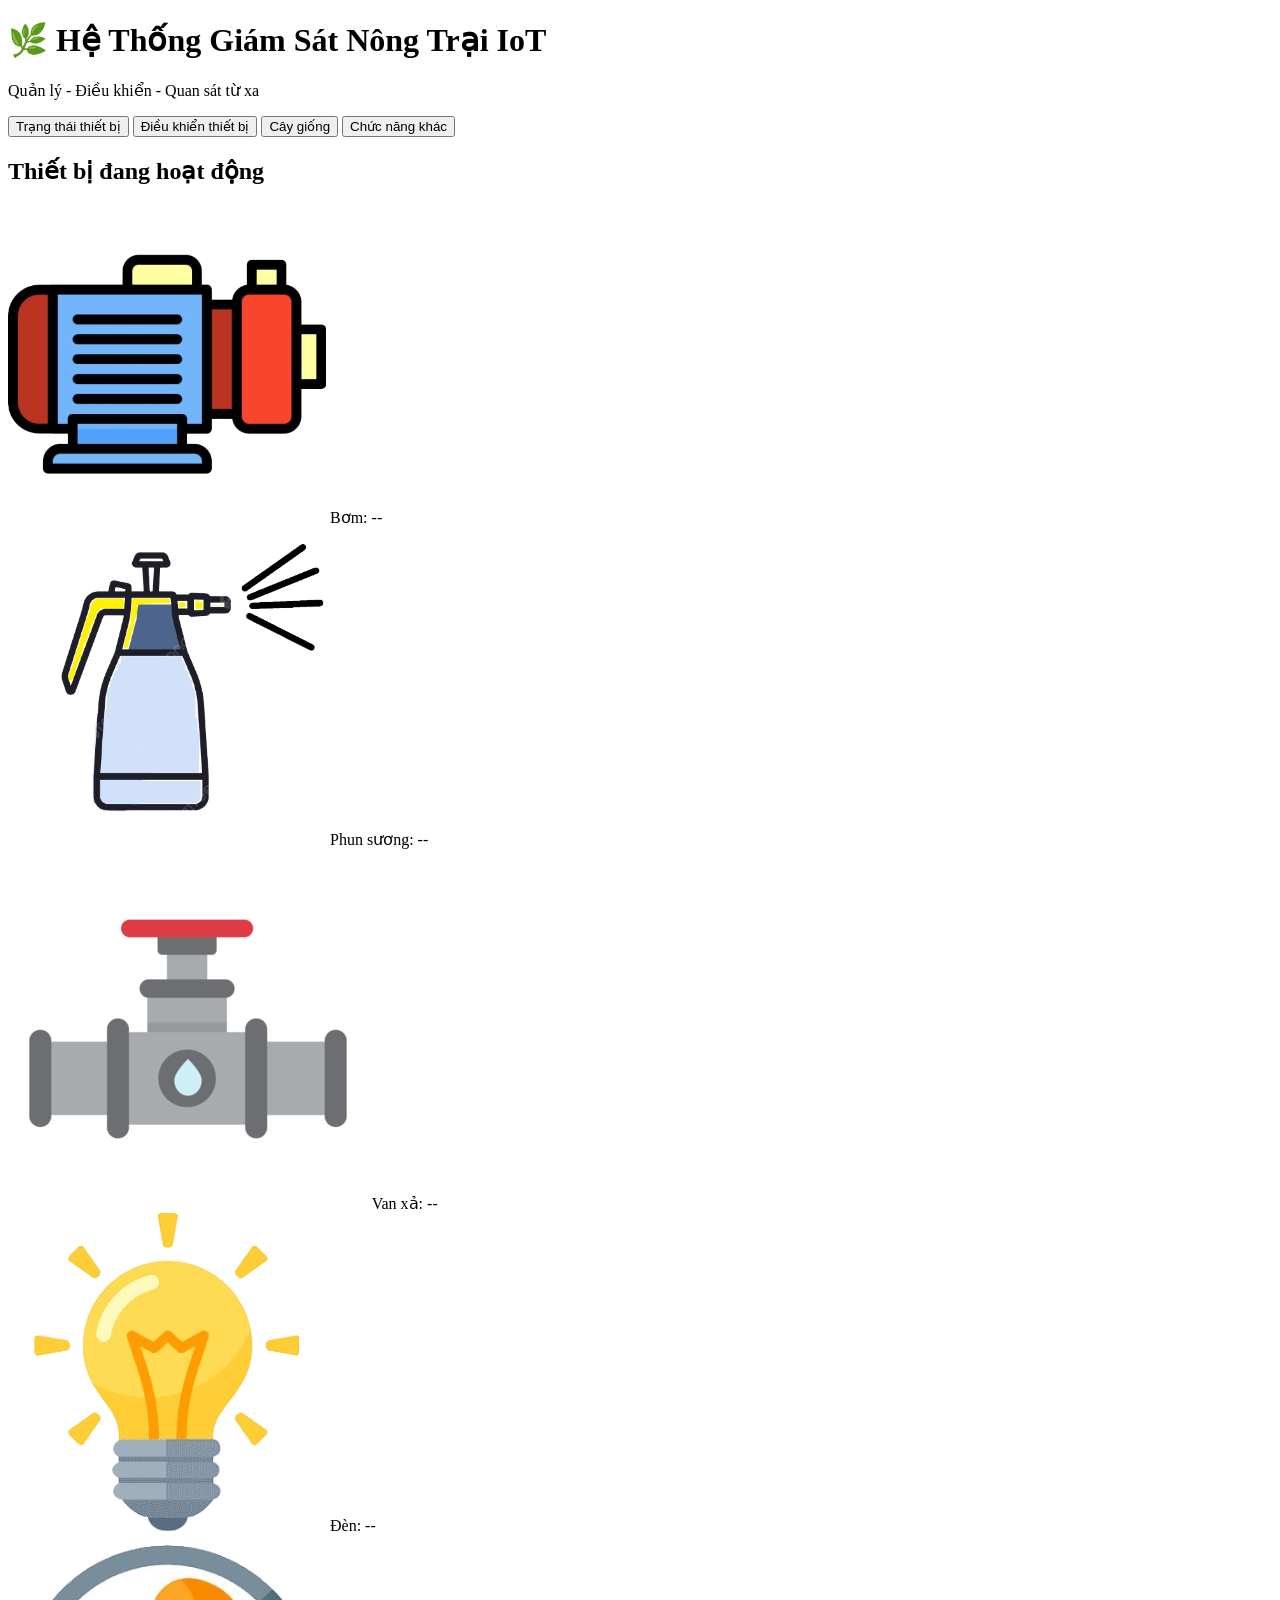
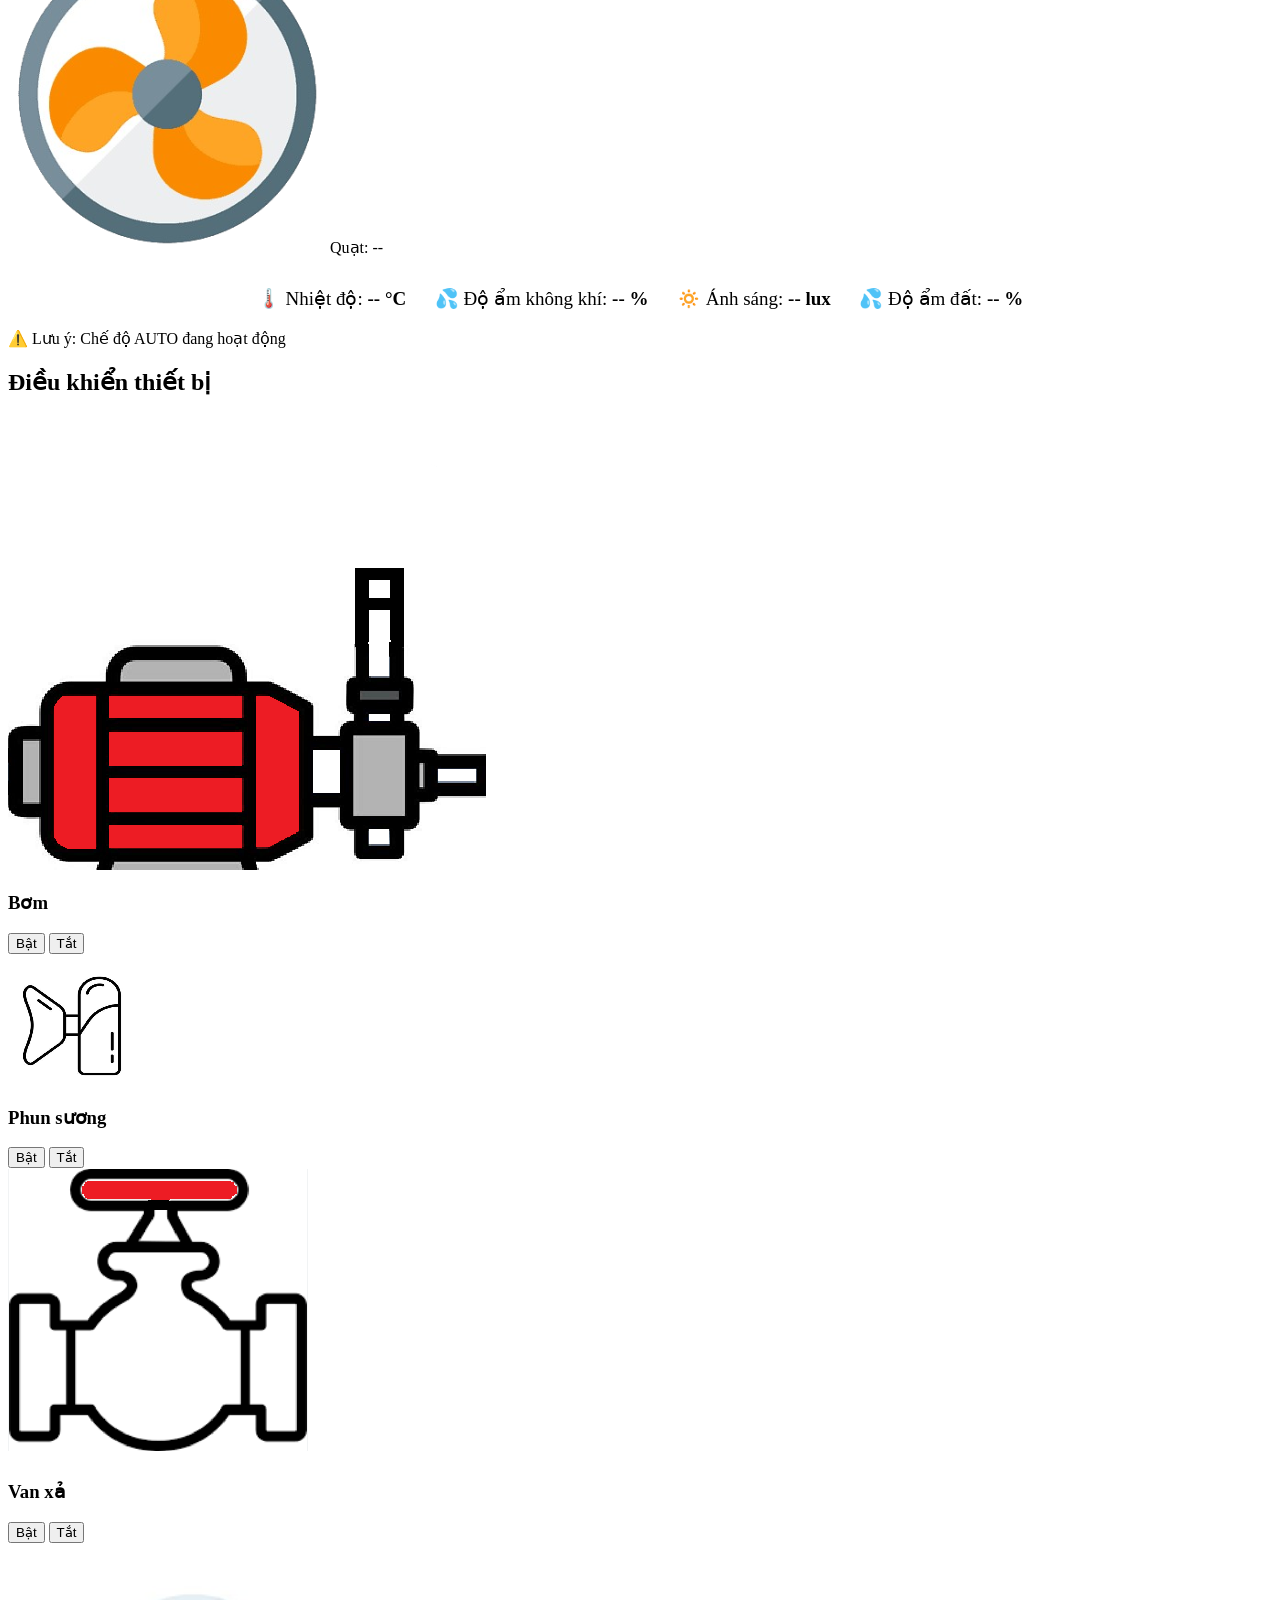
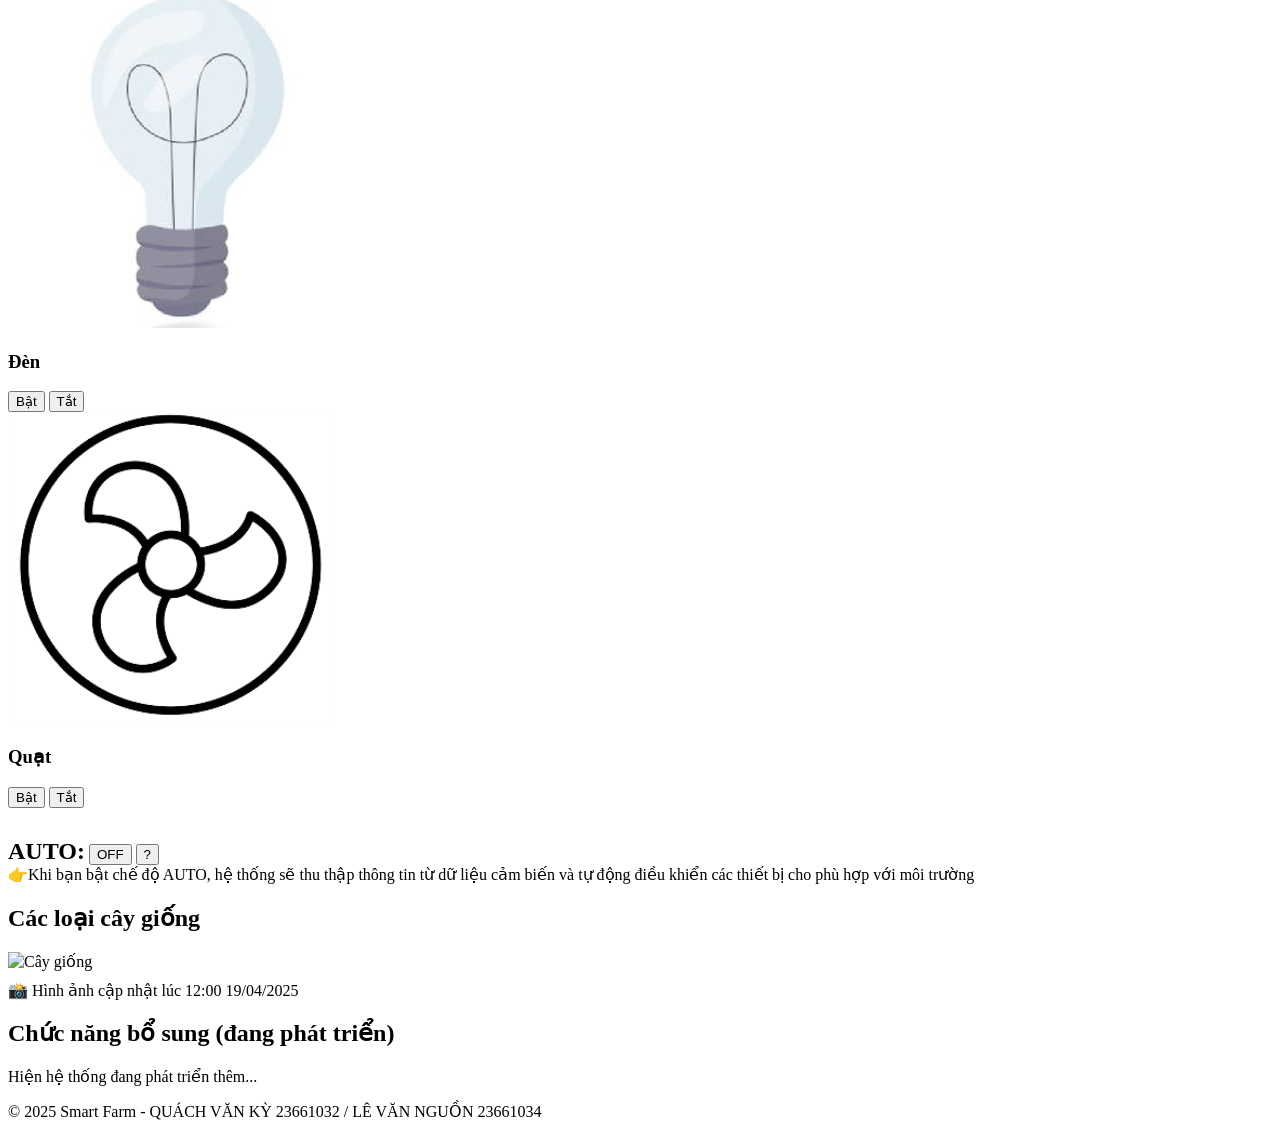
==== websf.html @ da536ebf "Add files via upload" ====
<!DOCTYPE html>
<html lang="vi">

<head>
  <meta charset="UTF-8">
  <title>Hệ thống Smartfarm IoT</title>
  <link rel="stylesheet" href="kieu.css" />
</head>

<body>
  <header>
    <h1>🌿 Hệ Thống Giám Sát Nông Trại IoT</h1>
    <p>Quản lý - Điều khiển - Quan sát từ xa</p>
  </header>

  <nav>
    <button class="tab-btn active" data-tab="status">Trạng thái thiết bị</button>
    <button class="tab-btn" data-tab="control">Điều khiển thiết bị</button>
    <button class="tab-btn" data-tab="nursery">Cây giống</button>
    <button class="tab-btn" data-tab="other">Chức năng khác</button>
  </nav>

  <!-- TAB 1: Trạng thái thiết bị -->
  <div id="status" class="tab-content active">
    <div class="card">
      <h2>Thiết bị đang hoạt động</h2>
      <div class="status-box">
        <div><img src="img/pumpbg.png" alt="Bơm"> Bơm: <span id="status-pump">--</span></div>
        <div><img src="img/mistbg.png" alt="Phun sương"> Phun sương: <span id="status-mist">--</span></div>
        <div><img src="img/valvebg.png" alt="Van xả"> Van xả: <span id="status-valve">--</span></div>
        <div><img src="img/denbg.png" alt="Đèn"> Đèn: <span id="status-light">--</span></div>
        <div><img src="img/fanbg.png" alt="Quạt"> Quạt: <span id="status-fan">--</span></div>
      </div>
      
      <p style="margin-top:30px; text-align: center; font-size: 19px;">
        🌡️ Nhiệt độ: <strong id="nhietdo-value">-- °C</strong>
        &nbsp;&nbsp;&nbsp;&nbsp; 💦 Độ ẩm không khí: <strong id="doam-value">-- %</strong>
        &nbsp;&nbsp;&nbsp;&nbsp; 🔅 Ánh sáng: <strong id="anhsang-value">-- lux</strong>
        &nbsp;&nbsp;&nbsp;&nbsp; 💦 Độ ẩm đất: <strong id="doamdat-value">-- %</strong>
      </p>
    </div>
    <!-- Popup cảnh báo AUTO -->
    <div id="autoPopup" class="auto-popup hidden">
      <div class="popup-content">
        <p>⚠️ Lưu ý: Chế độ AUTO đang hoạt động</p>
      </div>
    </div>
  </div>

  <!-- TAB 2: Điều khiển thiết bị -->
  <div id="control" class="tab-content">
    <div class="card">
      <h2>Điều khiển thiết bị</h2>
      
      <div class="control-box">
        <div class="device-control">

          <!-- <button onclick="toggleDevice(this)">💧 Bơm: TẮT</button> -->
          <img id="pum" src="img/pump.png" alt="Bơm"/>
          <h3>Bơm</h3>
          <div class="btn-group">
            <button id="btn1">Bật</button>
            <button id="btn2">Tắt</button>
          </div>
        </div>
        <!-- <button onclick="toggleDevice(this)">☁️ Phun sương: TẮT</button> -->
          <div class="device-control">
            <img id="mist" src="img/mist.png" alt="Phun sương"/>
            <h3>Phun sương</h3>
            <div class="btn-group">
              <button id="btn3">Bật</button>
              <button id="btn4">Tắt</button>
            </div>
          </div>
          <!-- <button onclick="toggleDevice(this)">💨 Van xả: TẮT</button> -->
          <div class="device-control">
            <img id="valve" src="img/valve.png" alt="Van xả"/>
            <h3>Van xả</h3>
            <div class="btn-group">
              <button id="btn5">Bật</button>
              <button id="btn6">Tắt</button>
            </div>
          </div>
          <!-- <button onclick="toggleDevice(this)">💡 Đèn: TẮT</button> -->
          <div class="device-control">
            <img id="light" src="img/den.png" alt="Đèn"/>
            <h3>Đèn</h3>
            <div class="btn-group">
              <button id="btn7">Bật</button>
              <button id="btn8">Tắt</button>
            </div>
          </div>
        <!-- <button onclick="toggleDevice(this)">💨 Quạt: TẮT</button> -->
        <div class="device-control">
          <img id="fan" src="img/fan.png" alt="Quạt"/>
          <h3>Quạt</h3>
          <div class="btn-group">
            <button id="btn9">Bật</button>
            <button id="btn10">Tắt</button>
          </div>
        </div>
      </div>
      
      <div class="control-box">
        <!-- Nút AUTO -->
        <div class="card" style="margin-top: 30px;">
          <div class="auto-row">
            <h2 style="display:inline">AUTO:</h2>
            <button id="autoBtn">OFF</button>
            <button id="attrBtn">?</button>
          </div>
          <span id="info">
            👉Khi bạn bật chế độ AUTO, hệ thống sẽ thu thập thông tin từ dữ liệu cảm biến và 
            tự động điều khiển các thiết bị cho phù hợp với môi trường
          </span>
        </div>

      </div>
    </div>
  </div>

  <!-- TAB 3: Trang nuôi trồng cây giống -->
  <div id="nursery" class="tab-content">
    <div class="card">
      <h2>Các loại cây giống</h2>
      <div class="plant-image">
        <img src="https://images.unsplash.com/photo-1601004890684-d8cbf643f5f2" alt="Cây giống" />
      </div>
      <p style="margin-top:10px">📸 Hình ảnh cập nhật lúc <span id="timestamp">12:00 19/04/2025</span></p>
    </div>
  </div>

  <!-- TAB 4: Chức năng khác -->
  <div id="other" class="tab-content">
    <div class="card">
      <h2>Chức năng bổ sung (đang phát triển)</h2>
      <p>Hiện hệ thống đang phát triển thêm...</p>
    </div>
  </div>

  <script>
    const tabs = document.querySelectorAll('.tab-btn');
    const contents = document.querySelectorAll('.tab-content');

    tabs.forEach(btn => {
      btn.addEventListener('click', () => {
        tabs.forEach(b => b.classList.remove('active'));
        contents.forEach(c => c.classList.remove('active'));
        btn.classList.add('active');
        document.getElementById(btn.dataset.tab).classList.add('active');
      });
    });
  </script>
  <footer>
    <p>© 2025 Smart Farm - QUÁCH VĂN KỲ 23661032 / LÊ VĂN NGUỒN 23661034</p>
  </footer>
  
  <!-- Kết nối Firebase -->
  <!-- The core Firebase JS SDK is always required and must be listed first -->
  <script src="https://www.gstatic.com/firebasejs/8.2.10/firebase-app.js"></script>
  <script src="https://www.gstatic.com/firebasejs/8.2.10/firebase-database.js"></script>
  <!-- TODO: Add SDKs for Firebase products that you want to use
       https://firebase.google.com/docs/web/setup#available-libraries -->
  <script src="https://www.gstatic.com/firebasejs/8.2.10/firebase-analytics.js"></script>
  
  <script>
    // Firebase cấu hình
    var firebaseConfig = {
      apiKey: "AIzaSyBaZgHe9UKU5Qe6FBgsW0VPmNHX028jzmU",
      authDomain: "smartfam-9256d.firebaseapp.com",
      databaseURL: "https://smartfam-9256d-default-rtdb.firebaseio.com",
      projectId: "smartfam-9256d",
      storageBucket: "smartfam-9256d.firebasestorage.app",
      messagingSenderId: "1020077202687",
      appId: "1:1020077202687:web:d27398e5fa0f1f609b00ca",
      measurementId: "G-1LXSHL9HDZ"
    };
    // Khởi tạo Firebase
    firebase.initializeApp(firebaseConfig);
    firebase.analytics();
    // Lấy phần tử DOM
    var nhietdo = document.getElementById('nhietdo-value');
    var doam = document.getElementById('doam-value');
    var anhsang = document.getElementById('anhsang-value');
    var doamdat = document.getElementById('doamdat-value');
    // Đọc dữ liệu từ Firebase
    var dbRef = firebase.database().ref().child('Nhietdo');  
    var dbRef2 = firebase.database().ref('doam');
    var dbRef3 = firebase.database().ref('anhsang');
    var dbRef4 = firebase.database().ref('doamdat');
    dbRef.on('value', snap => nhietdo.innerText = snap.val() + " °C");
    dbRef2.on('value', snap => doam.innerText = snap.val() + " %");
    dbRef3.on('value', snap => anhsang.innerText = snap.val()+ " lux");
    dbRef4.on('value', snap => doamdat.innerText = snap.val() + " %"); 

    //----- CẬP NHẬT TRẠNG THÁI THIẾT BỊ TỪ FIREBASE ------------------------------------
    function updateUIFromFirebase(img, btnOn, btnOff, imgOnSrc, imgOffSrc, value) {
    if (value === 1) {
      img.src = imgOnSrc;
      btnOn.classList.add('active-on');
      btnOff.classList.remove('active-on', 'active-off');
    } else {
      img.src = imgOffSrc;
      btnOff.classList.add('active-off');
      btnOn.classList.remove('active-on', 'active-off');
    }}

    // ======== BƠM ========================
    firebase.database().ref("thietbi1/bom").on('value', snapshot => {
      const value = snapshot.val();
      updateUIFromFirebase(imgpum, btn1, btn2, 'img/pumpon1.png', 'img/pump.png', value);
    });

    // ======== PHUN SƯƠNG ==================
    firebase.database().ref("thietbi2/phun_suong").on('value', snapshot => {
      const value = snapshot.val();
      updateUIFromFirebase(imgmist, btn3, btn4, 'img/miston.png', 'img/mist.png', value);
    });

    // ======== VAN XẢ ======================
    firebase.database().ref("thietbi3/van_xa").on('value', snapshot => {
      const value = snapshot.val();
      updateUIFromFirebase(imgvalve, btn5, btn6, 'img/valveon.png', 'img/valve.png', value);
    });

    // ======== ĐÈN =========================
    firebase.database().ref("thietbi4/den").on('value', snapshot => {
      const value = snapshot.val();
      updateUIFromFirebase(imglight, btn7, btn8, 'img/denon.png', 'img/den.png', value);
    });

    // ======== QUẠT ========================
    firebase.database().ref("thietbi5/quat").on('value', snapshot => {
      const value = snapshot.val();
      updateUIFromFirebase(imgfan, btn9, btn10, 'img/fanon.png', 'img/fan.png', value);
    });

    // ===============ĐỌC TRẠNG THÁI BẬT/ TẮT CÁC THIẾT BỊ===========================
    
    // DOM phần tử hiển thị trạng thái thiết bị
    const statusPump = document.getElementById('status-pump');
    const statusMist = document.getElementById('status-mist');
    const statusValve = document.getElementById('status-valve');
    const statusLight = document.getElementById('status-light');
    const statusFan = document.getElementById('status-fan');

    // Ghi nhận trạng thái các thiết bị từ Firebase và cập nhật giao diện
    firebase.database().ref("thietbi1/bom").on('value', snapshot => {
      const value = snapshot.val();
      statusPump.innerText = value === 1 ? "BẬT" : "TẮT";
    });

    firebase.database().ref("thietbi2/phun_suong").on('value', snapshot => {
      const value = snapshot.val();
      statusMist.innerText = value === 1 ? "BẬT" : "TẮT";
    });

    firebase.database().ref("thietbi3/van_xa").on('value', snapshot => {
      const value = snapshot.val();
      statusValve.innerText = value === 1 ? "BẬT" : "TẮT";
    });

    firebase.database().ref("thietbi4/den").on('value', snapshot => {
      const value = snapshot.val();
      statusLight.innerText = value === 1 ? "BẬT" : "TẮT";
    });

    firebase.database().ref("thietbi5/quat").on('value', snapshot => {
      const value = snapshot.val();
      statusFan.innerText = value === 1 ? "BẬT" : "TẮT";
    });

    // ============ AUTO BUTTON ==============================
    firebase.database().ref("autoBtn").on("value", (snapshot) => {
      const value = snapshot.val();
      if (value === 1) {
        btn.classList.add("on");
        btn.classList.remove("off");
        btn.textContent = "ON";
      } else {
        btn.classList.remove("on");
        btn.classList.add("off");
        btn.textContent = "OFF";
      }
    });
  </script>
  <script src="function_02.js"></script>

</body>
</html>
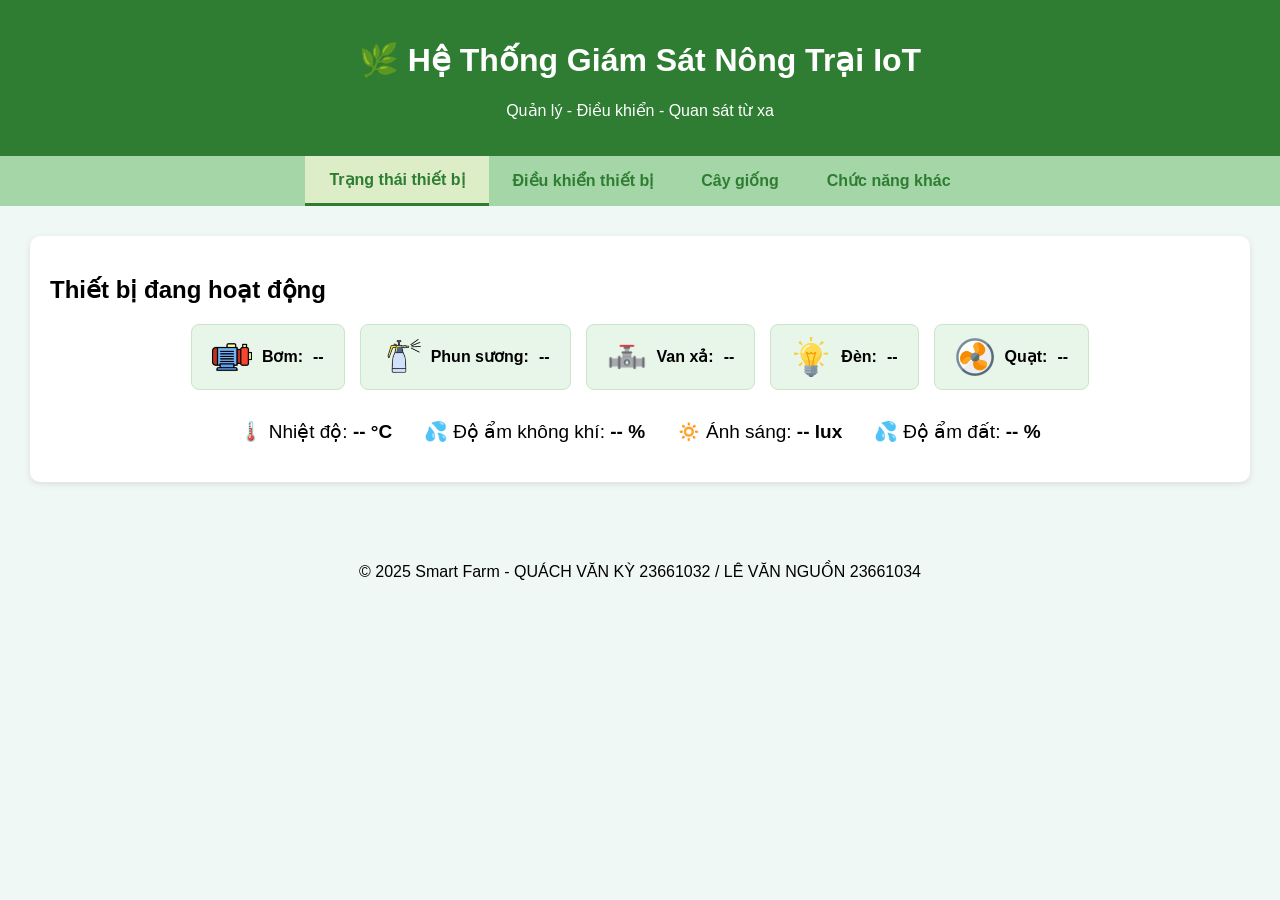
==== commit 0562e607: "Update websf.html" ====
--- a/websf.html
+++ b/websf.html
@@ -4,7 +4,7 @@
 <head>
   <meta charset="UTF-8">
   <title>Hệ thống Smartfarm IoT</title>
-  <link rel="stylesheet" href="kieu.css" />
+  <link rel="stylesheet" href="style.css" />
 </head>
 
 <body>
@@ -284,7 +284,7 @@
       }
     });
   </script>
-  <script src="function_02.js"></script>
+  <script src="function.js"></script>
 
 </body>
 </html>
--- a/style.css
+++ b/style.css
@@ -0,0 +1,254 @@
+body {
+    margin: 0;
+    font-family: Arial, sans-serif;
+    background: #f0f8f5;
+}
+
+header {
+    background-color: #2e7d32;
+    color: white;
+    padding: 20px;
+    text-align: center;
+}
+
+footer {
+    margin: 30px auto 0 auto; /* Căn giữa phần tử và tạo khoảng cách trên */
+    width: fit-content; /* Hoặc một độ rộng cụ thể */
+    text-align: center;
+}
+  
+
+nav {
+    display: flex;
+    background: #a5d6a7;
+    justify-content: center;
+}
+
+nav button {
+    padding: 14px 24px;
+    background: none;
+    border: none;
+    font-size: 16px;
+    font-weight: bold;
+    cursor: pointer;
+    color: #2e7d32;
+}
+
+nav button.active {
+    border-bottom: 3px solid #2e7d32;
+    background: #dcedc8;
+}
+
+.tab-content {
+    display: none;
+    padding: 30px;
+}
+
+.tab-content.active {
+    display: block;
+}
+
+.card {
+    position: relative;
+    background: white;
+    padding: 20px;
+    border-radius: 10px;
+    box-shadow: 0 2px 6px rgba(0,0,0,0.1);
+    margin-bottom: 20px;
+}
+
+.card img {
+    width: 40px;
+    height: auto;
+    object-fit: contain;
+}
+
+.status-box, .control-box {
+  display: flex;
+  gap: 15px;
+  flex-wrap: wrap;
+  justify-content: center; /* Thêm dòng này để căn giữa các khối */
+}
+
+
+.status-box div {
+    background: #e8f5e9;
+    padding: 12px 20px;
+    border-radius: 8px;
+    font-weight: bold;
+    border: 1px solid #c8e6c9;
+    cursor: pointer;
+    display: flex;
+    align-items: center; /* Căn giữa theo chiều dọc */
+    gap: 10px; /* Khoảng cách giữa ảnh và chữ */
+}
+
+.control-box button {
+    background: #e8f5e9;
+    padding: 12px 20px;
+    border-radius: 8px;
+    font-weight: bold;
+    border: 1px solid #c8e6c9;
+    cursor: pointer;
+}
+  
+.btn-group button {
+    margin: 5px;
+    padding: 8px 18px;
+    font-size: 15px;
+    border-radius: 6px;
+    cursor: pointer;
+    border: none;
+    background-color: #ddd;
+    transition: background-color 0.3s;
+}
+
+.btn-group button:hover {
+    background-color: #ccc;
+}
+  
+.active-on {
+    background-color: limegreen !important;
+    color: white;
+}
+
+.active-off {
+    background-color: red !important;
+    color: white;
+}
+  
+.plant-image img {
+    width: 100%;
+    border-radius: 8px;
+}
+
+.device-control {
+    display: flex;
+    flex-direction: column;
+    align-items: center;
+    background: white;
+    padding: 20px;
+    border-radius: 10px;
+    box-shadow: 0 2px 6px rgba(0,0,0,0.1);
+    width: 140px;
+    transition: transform 0.2s ease;
+}
+.device-control:hover {
+  transform: scale(1.1);
+}
+
+.device-control img {
+    width: 60px;
+    height: auto;
+    margin-bottom: 10px;
+}
+
+.device-control h3 {
+    margin: 10px 0;
+    font-size: 18px;
+}
+
+.device-control .btn-group {
+    display: flex;
+    gap: 10px;
+}
+
+/* auto button */
+#autoBtn {
+  width: 100px;
+  height: 50px;
+  font-size: 20px;
+  border: none;
+  border-radius: 10px;
+  color: white;
+  cursor: pointer;
+  background-color: red; /*  OFF mặc định */
+}
+#autoBtn.on {
+  background-color: green;
+}
+
+#attrBtn {
+  width: 20px;
+  height: 20px;
+  font-size: 18px;
+  border-radius: 50%;
+  background-color: white;
+  border: 1px solid black;
+  cursor: pointer;
+  display: flex;             /* Thêm để canh giữa nội dung */
+  justify-content: center;  /* Căn giữa ngang */
+  align-items: center;      /* Căn giữa dọc */
+  padding: 0;               /* Bỏ padding để tránh làm lệch nội dung */
+}
+
+#attrBtn:hover {
+  background-color: orange;
+}
+
+.auto-row {
+  display: flex;
+  align-items: center;
+  gap: 10px;
+}
+
+#info {
+  display: none; /* Ban đầu ẩn thông tin */
+  position: absolute;
+  top: 50%;
+  left: 96%;
+  transform: translateY(-50%);
+  padding: 10px;
+  background-color: #fff;
+  border-radius: 8px;
+  box-shadow: 0 4px 8px rgba(0, 0, 0, 0.3);
+  font-size: 14px;
+  text-align: left;
+  color: darkblue;
+  max-width: 220px;
+  width: max-content;
+  word-break: break-word;
+  white-space: normal;
+  z-index: 10;
+}
+
+/* Khi có class 'show', sẽ hiển thị thông tin */
+#info.show {
+  display: block;
+}
+
+/* Hiển thị popup */
+.auto-popup {
+  display: flex;
+  align-items: center;
+  position: fixed;
+  top: 43%;
+  left: 50%;
+  transform: translate(-50%, -50%);
+  background-color: #fef3c7;
+  color: #92400e;
+  width: 320px;
+  height: 15px;
+  padding: 30px;
+  border: 2px solid #facc15;
+  border-radius: 10px;
+  z-index: 9999;
+  animation: fadeIn 0.3s ease-in-out;
+  font-weight: bold;
+  text-align: center;
+}
+
+.hidden {
+  display: none;
+}
+
+@keyframes fadeIn {
+  from {
+    opacity: 0;
+    transform: translate(-50%, -60%);
+  }
+  to {
+    opacity: 1;
+    transform: translate(-50%, -50%);
+  }
+}
